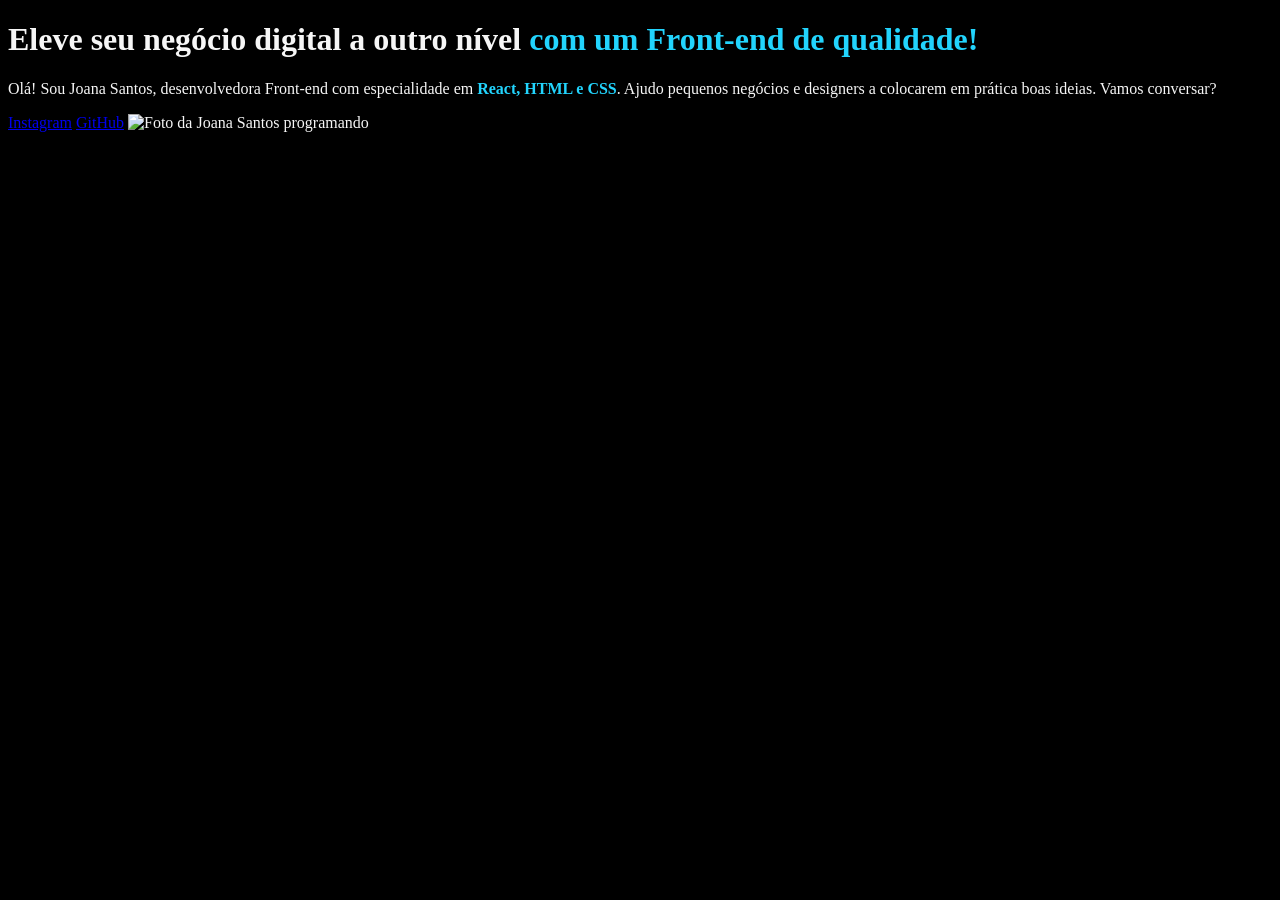
==== index.html @ cd68ab1d "Add files via upload" ====
<!DOCTYPE html>
<html lang="pt-br">
<head>
    <meta charset="UTF-8"> 
    <meta http-equiv="X-UA-Compatible" content="IE=edge">
    <meta name="viewport" content="width=device-width, initial-scale=1.0">
    <title>Portifolio</title>
    <link rel="stylesheet" href="style.css">
</head>
<body>
    <header></header>
    <main>
        <h1>
            Eleve seu negócio digital a outro nível 
            <strong>com um Front-end de qualidade!
            </strong></h1>
            <p>Olá! Sou Joana Santos, desenvolvedora 
            Front-end com especialidade em <strong>React, HTML e
            CSS</strong>. Ajudo pequenos negócios e designers a 
            colocarem em prática boas ideias. Vamos 
            conversar?</p>
            <a href="https://instagram.com/rafaballerini">Instagram</a>
            <a href="https://github.com/guilhermeonrails">GitHub</a>
            <img src="imagem.png" alt="Foto da Joana Santos programando">
    </main>
    <footer></footer>
</body>
</html>
---- style.css ----
body{
    background-color: #000000;
    color: #F6F6F6;
}

strong{
    color: #22D4FD;
}
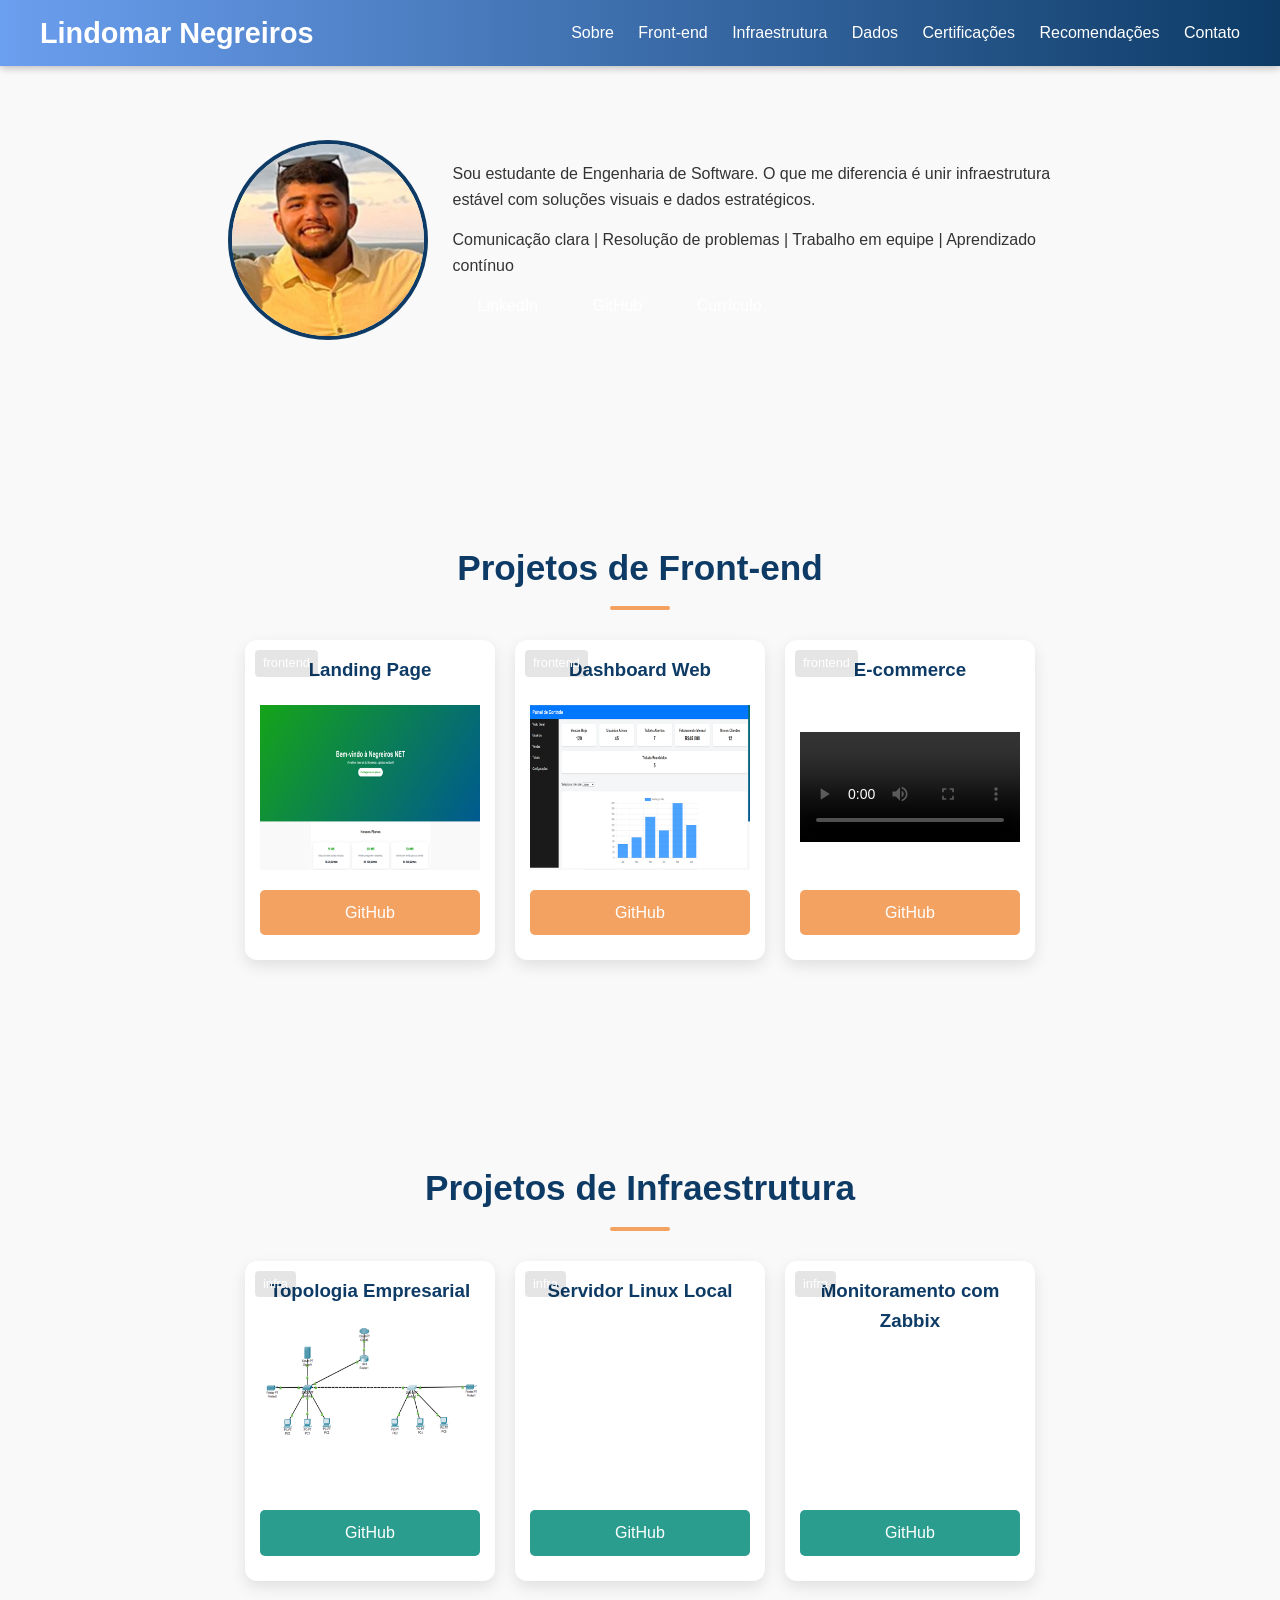
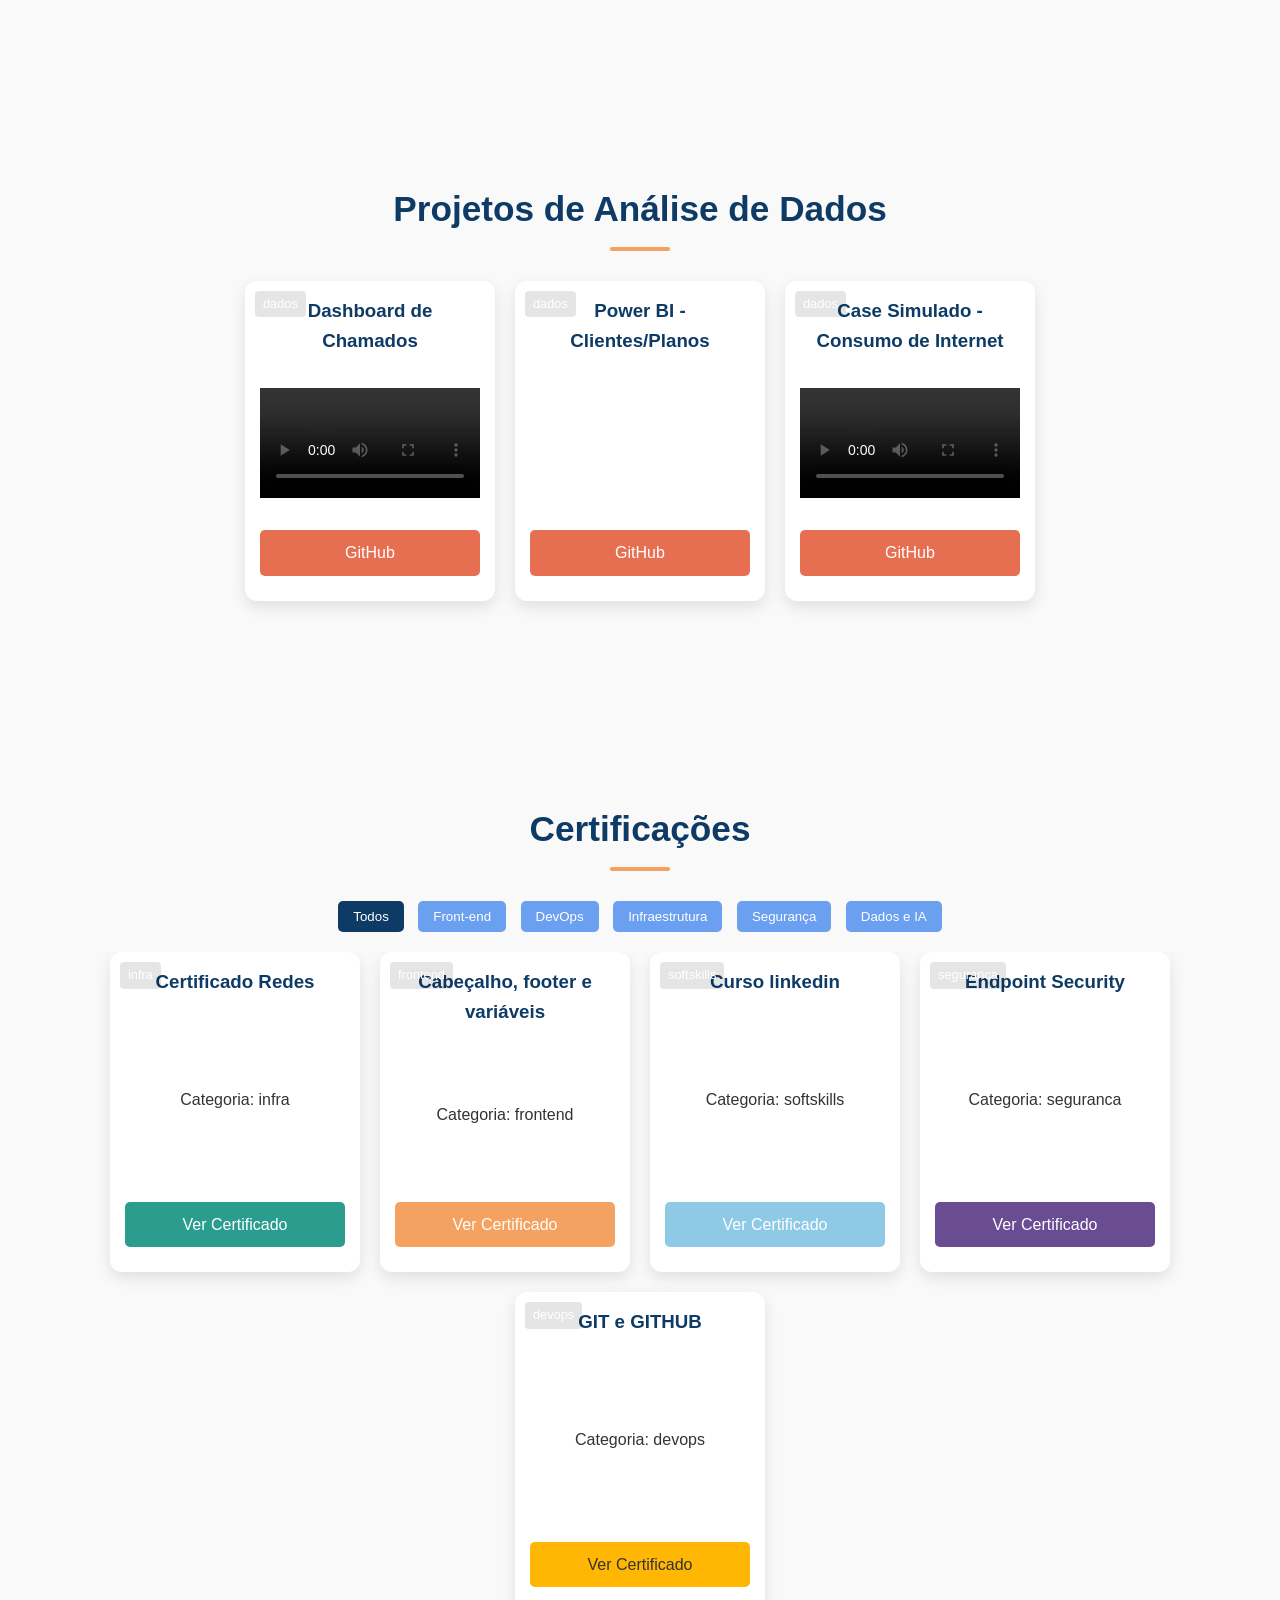
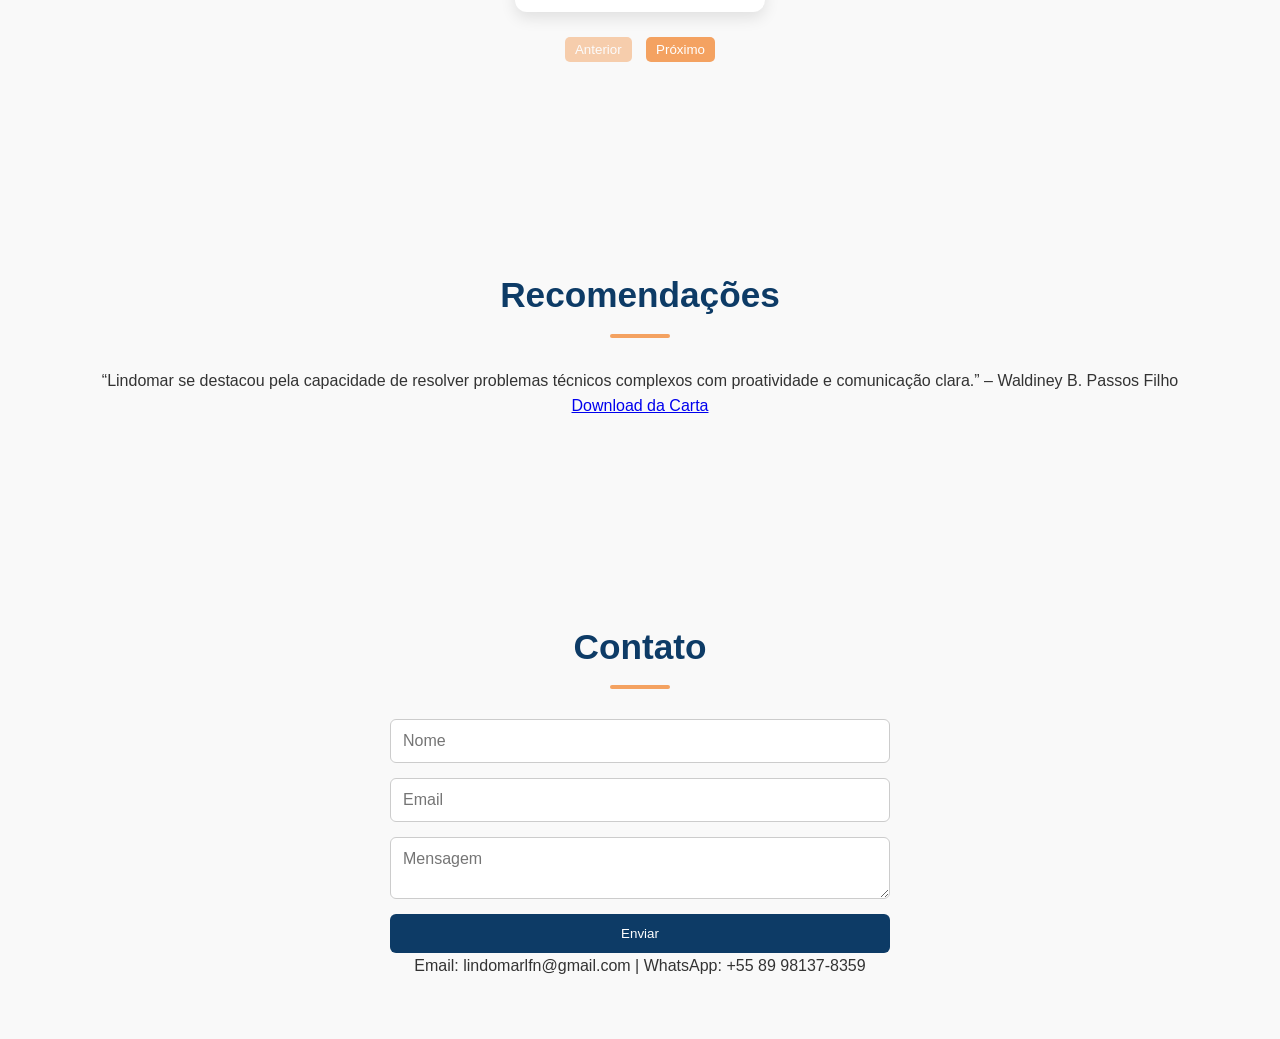
==== commit f0103ad7: "Initial commit - Portfolio" ====
--- a/index.html
+++ b/index.html
@@ -1,28 +1,87 @@
 <!DOCTYPE html>
-<html lang="pt-br">
+<html lang="pt-BR">
 <head>
-    <meta charset="UTF-8"> 
-    <meta http-equiv="X-UA-Compatible" content="IE=edge">
-    <meta name="viewport" content="width=device-width, initial-scale=1.0">
-    <title>Portifolio</title>
-    <link rel="stylesheet" href="style.css">
+  <meta charset="UTF-8">
+  <meta name="viewport" content="width=device-width, initial-scale=1.0">
+  <title>Portfólio Lindomar Negreiros</title>
+  <link rel="stylesheet" href="portfolio.css">
 </head>
 <body>
-    <header></header>
-    <main>
-        <h1>
-            Eleve seu negócio digital a outro nível 
-            <strong>com um Front-end de qualidade!
-            </strong></h1>
-            <p>Olá! Sou Joana Santos, desenvolvedora 
-            Front-end com especialidade em <strong>React, HTML e
-            CSS</strong>. Ajudo pequenos negócios e designers a 
-            colocarem em prática boas ideias. Vamos 
-            conversar?</p>
-            <a href="https://instagram.com/rafaballerini">Instagram</a>
-            <a href="https://github.com/guilhermeonrails">GitHub</a>
-            <img src="imagem.png" alt="Foto da Joana Santos programando">
-    </main>
-    <footer></footer>
+
+<header>
+  <div class="logo">Lindomar Negreiros</div>
+  <nav>
+    <a href="#sobre">Sobre</a>
+    <a href="#frontend">Front-end</a>
+    <a href="#infra">Infraestrutura</a>
+    <a href="#dados">Dados</a>
+    <a href="#certificacoes">Certificações</a>
+    <a href="#recomendacoes">Recomendações</a>
+    <a href="#contato">Contato</a>
+  </nav>
+</header>
+
+<section id="sobre">
+  <div class="container">
+    <img src="images/fotolf.png" alt="Foto de Lindomar" class="foto">
+    <div class="bio">
+      <p>Sou estudante de Engenharia de Software. O que me diferencia é unir infraestrutura estável com soluções visuais e dados estratégicos.</p>
+      <p>Comunicação clara | Resolução de problemas | Trabalho em equipe | Aprendizado contínuo</p>
+      <div class="botoes">
+        <a href="https://www.linkedin.com/in/lindomar-lopes-de-negreiros-filho-4540b8220/" target="_blank">LinkedIn</a>
+        <a href="https://github.com/Lfn22" target="_blank">GitHub</a>
+        <a href="curriculo.pdf" target="_blank">Currículo</a>
+      </div>
+    </div>
+  </div>
+</section>
+
+<section id="frontend">
+  <h2>Projetos de Front-end</h2>
+  <div class="cards-container"></div>
+</section>
+
+<section id="infra">
+  <h2>Projetos de Infraestrutura</h2>
+  <div class="cards-container"></div>
+</section>
+
+<section id="dados">
+  <h2>Projetos de Análise de Dados</h2>
+  <div class="cards-container"></div>
+</section>
+
+<section id="certificacoes">
+  <h2>Certificações</h2>
+  <div class="filters">
+    <button class="filter-btn active" data-category="all">Todos</button>
+    <button class="filter-btn" data-category="frontend">Front-end</button>
+    <button class="filter-btn" data-category="devops">DevOps</button>
+    <button class="filter-btn" data-category="infra">Infraestrutura</button>
+    <button class="filter-btn" data-category="seguranca">Segurança</button>
+    <button class="filter-btn" data-category="ia">Dados e IA</button>
+  </div>
+  <div class="cards-scroll"></div>
+  <div class="pagination"></div>
+</section>
+
+<section id="recomendacoes">
+  <h2>Recomendações</h2>
+  <p>“Lindomar se destacou pela capacidade de resolver problemas técnicos complexos com proatividade e comunicação clara.” – Waldiney B. Passos Filho</p>
+  <a href="cartarecomendacao.pdf" target="_blank">Download da Carta</a>
+</section>
+
+<section id="contato">
+  <h2>Contato</h2>
+  <form>
+    <input type="text" placeholder="Nome" required>
+    <input type="email" placeholder="Email" required>
+    <textarea placeholder="Mensagem" required></textarea>
+    <button type="submit">Enviar</button>
+  </form>
+  <p>Email: lindomarlfn@gmail.com | WhatsApp: +55 89 98137-8359</p>
+</section>
+
+<script src="portfolio.js"></script>
 </body>
-</html>+</html>
--- a/portfolio.css
+++ b/portfolio.css
@@ -0,0 +1,320 @@
+/* Reset básico e tipografia */
+* {
+  margin: 0;
+  padding: 0;
+  box-sizing: border-box;
+  font-family: 'Segoe UI', Tahoma, Geneva, Verdana, sans-serif;
+}
+
+body {
+  background-color: #f9f9f9;
+  color: #333;
+  scroll-behavior: smooth;
+  line-height: 1.6;
+}
+
+/* Header fixo */
+header {
+  position: fixed;
+  top: 0;
+  width: 100%;
+  background: linear-gradient(90deg, #6b9fef, #0d3b66);
+  display: flex;
+  justify-content: space-between;
+  align-items: center;
+  padding: 10px 40px;
+  z-index: 1000;
+  box-shadow: 0 2px 8px rgba(0,0,0,0.25);
+}
+
+header .logo {
+  font-size: 1.8rem;
+  font-weight: bold;
+  color: #fff;
+}
+
+header nav a {
+  color: #fff;
+  margin-left: 20px;
+  text-decoration: none;
+  font-weight: 500;
+  transition: all 0.3s;
+}
+
+header nav a:hover,
+header nav a:focus {
+  color: #f4a261;
+  outline: none;
+  transform: scale(1.05);
+}
+
+/* Seções */
+section {
+  padding: 140px 20px 60px;
+  text-align: center;
+}
+
+section h2 {
+  font-size: 2.2rem;
+  margin-bottom: 30px;
+  color: #0d3b66;
+  position: relative;
+}
+
+section h2::after {
+  content: "";
+  display: block;
+  width: 60px;
+  height: 4px;
+  margin: 10px auto 0;
+  background-color: #f4a261;
+  border-radius: 2px;
+}
+
+/* Container flexível */
+.container {
+  display: flex;
+  flex-wrap: wrap;
+  justify-content: center;
+  align-items: center;
+  gap: 25px;
+}
+
+/* Foto e bio */
+.foto {
+  width: 200px;
+  height: 200px;
+  border-radius: 50%;
+  object-fit: cover;
+  border: 4px solid #0d3b66;
+  transition: transform 0.3s;
+}
+
+.foto:hover {
+  transform: scale(1.05);
+}
+
+.bio {
+  max-width: 600px;
+  text-align: left;
+}
+
+.bio p {
+  margin-bottom: 15px;
+  font-size: 1rem;
+}
+
+/* Botões principais */
+.botoes a {
+  text-decoration: none;
+  padding: 10px 20px;
+  margin: 5px;
+  border-radius: 5px;
+  color: #fff;
+  font-weight: 500;
+  transition: all 0.3s;
+}
+
+.btn-linkedin { background-color: #0077b5; }
+.btn-linkedin:hover { background-color: #005983; }
+
+.btn-github { background-color: #333; }
+.btn-github:hover { background-color: #111; }
+
+.btn-curriculo { background-color: #f4a261; }
+.btn-curriculo:hover { background-color: #e07b39; }
+
+/* Cards de Projetos e Certificados */
+.cards-container, .cards-scroll {
+  display: flex;
+  flex-wrap: wrap;
+  justify-content: center;
+  gap: 20px;
+  align-items: stretch;
+}
+
+.card {
+  display: flex;
+  flex-direction: column;
+  justify-content: space-between;
+  background-color: #fff;
+  border-radius: 12px;
+  box-shadow: 0 6px 15px rgba(0,0,0,0.1);
+  width: 250px;
+  min-height: 320px;
+  padding: 15px;
+  text-align: center;
+  transition: transform 0.3s, box-shadow 0.3s;
+  position: relative;
+  overflow: hidden;
+}
+
+.card:hover {
+  transform: translateY(-8px);
+  box-shadow: 0 10px 25px rgba(0,0,0,0.2);
+}
+
+.card h3 {
+  margin-bottom: 10px;
+  color: #0d3b66;
+}
+
+/* Tag de categoria no card */
+.card::before {
+  content: attr(data-category);
+  position: absolute;
+  top: 10px;
+  left: 10px;
+  background-color: rgba(0,0,0,0.1);
+  color: #fff;
+  padding: 3px 8px;
+  border-radius: 4px;
+  font-size: 0.8rem;
+}
+
+/* Links dentro do card */
+.card a {
+  display: block;
+  margin: 10px 0;
+  text-decoration: none;
+  padding: 10px;
+  border-radius: 5px;
+  color: white;
+  font-weight: 500;
+  transition: all 0.3s;
+}
+
+/* Cores por categoria */
+.card.frontend a { background-color: #f4a261; }
+.card.frontend a:hover { background-color: #e07b39; }
+
+.card.infra a { background-color: #2a9d8f; }
+.card.infra a:hover { background-color: #21867a; }
+
+.card.dados a { background-color: #e76f51; }
+.card.dados a:hover { background-color: #d65a3b; }
+
+.card.softskills a { background-color: #8ecae6; }
+.card.softskills a:hover { background-color: #6faed9; }
+
+.card.devops a { background-color: #ffb703; color: #333; }
+.card.devops a:hover { background-color: #e6a000; }
+
+.card.seguranca a { background-color: #6a4c93; }
+.card.seguranca a:hover { background-color: #52387a; }
+
+/* Scroll horizontal */
+.cards-scroll {
+  overflow-x: auto;
+  padding-bottom: 20px;
+}
+
+.cards-scroll::-webkit-scrollbar {
+  height: 8px;
+}
+
+.cards-scroll::-webkit-scrollbar-thumb {
+  background-color: #0d3b66;
+  border-radius: 4px;
+}
+
+/* Filtros */
+.filters {
+  margin-bottom: 20px;
+}
+
+.filter-btn {
+  padding: 8px 15px;
+  margin: 0 5px;
+  cursor: pointer;
+  border: none;
+  border-radius: 5px;
+  background-color: #6b9fef;
+  color: white;
+  transition: all 0.3s;
+}
+
+.filter-btn.active, .filter-btn:hover {
+  background-color: #0d3b66;
+}
+
+/* Paginação */
+.pagination button {
+  padding: 5px 10px;
+  margin: 5px;
+  border: none;
+  border-radius: 5px;
+  cursor: pointer;
+  background-color: #f4a261;
+  color: white;
+  transition: all 0.3s;
+}
+
+.pagination button:disabled {
+  opacity: 0.5;
+  cursor: default;
+}
+
+/* Contato */
+form {
+  max-width: 500px;
+  margin: 0 auto;
+  display: flex;
+  flex-direction: column;
+  gap: 15px;
+}
+
+form input, form textarea {
+  padding: 12px;
+  border-radius: 6px;
+  border: 1px solid #ccc;
+  font-size: 1rem;
+}
+
+form input:focus, form textarea:focus {
+  outline: 2px solid #f4a261;
+}
+
+form button {
+  padding: 12px;
+  border-radius: 6px;
+  border: none;
+  background-color: #0d3b66;
+  color: white;
+  font-weight: 500;
+  cursor: pointer;
+  transition: all 0.3s;
+}
+
+form button:hover {
+  background-color: #07335a;
+}
+
+/* Responsividade */
+@media(max-width:768px){
+  .container {
+    flex-direction: column;
+  }
+  .foto {
+    width: 150px;
+    height: 150px;
+  }
+  .cards-container, .cards-scroll {
+    justify-content: center;
+  }
+}
+
+@media(max-width:480px){
+  .cards-container, .cards-scroll {
+    flex-direction: column;
+    align-items: center;
+  }
+  .card {
+    width: 90%;
+    min-height: auto;
+  }
+  .botoes a {
+    padding: 8px 15px;
+    margin: 5px 0;
+  }
+}
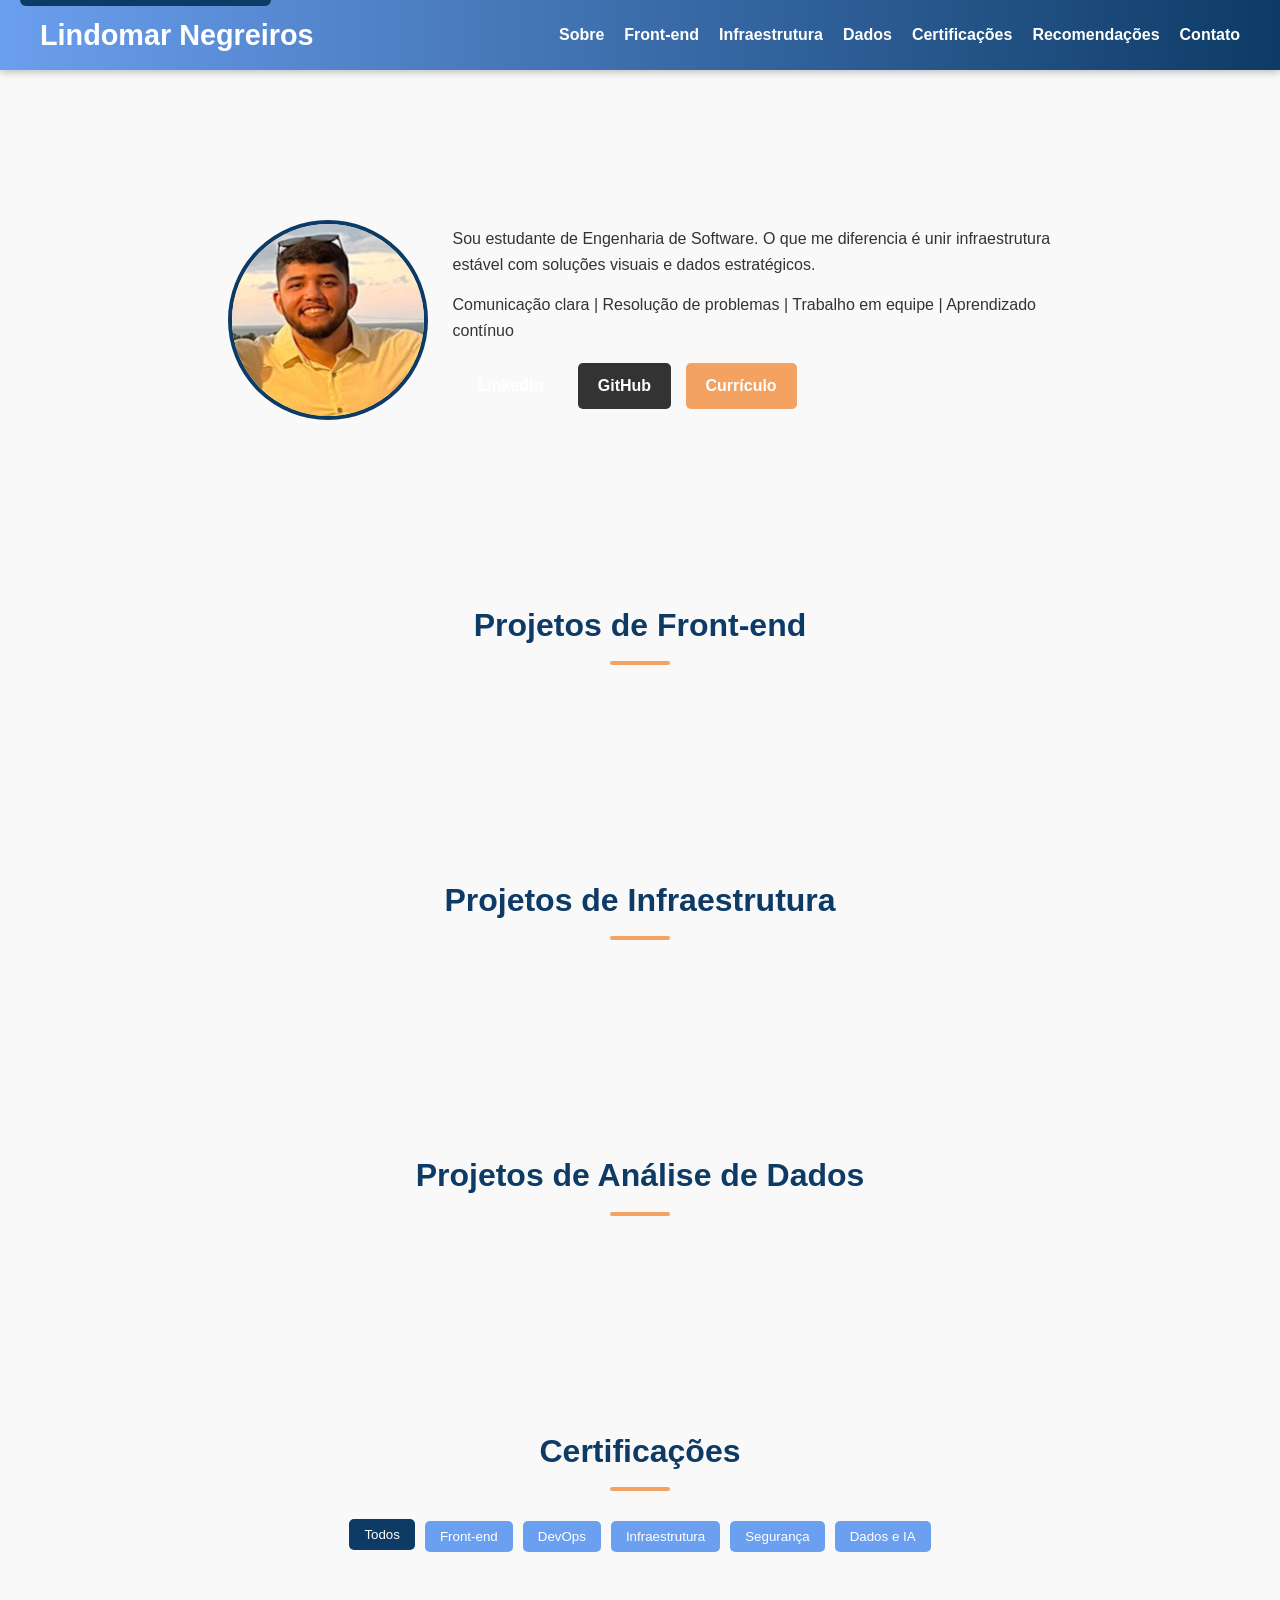
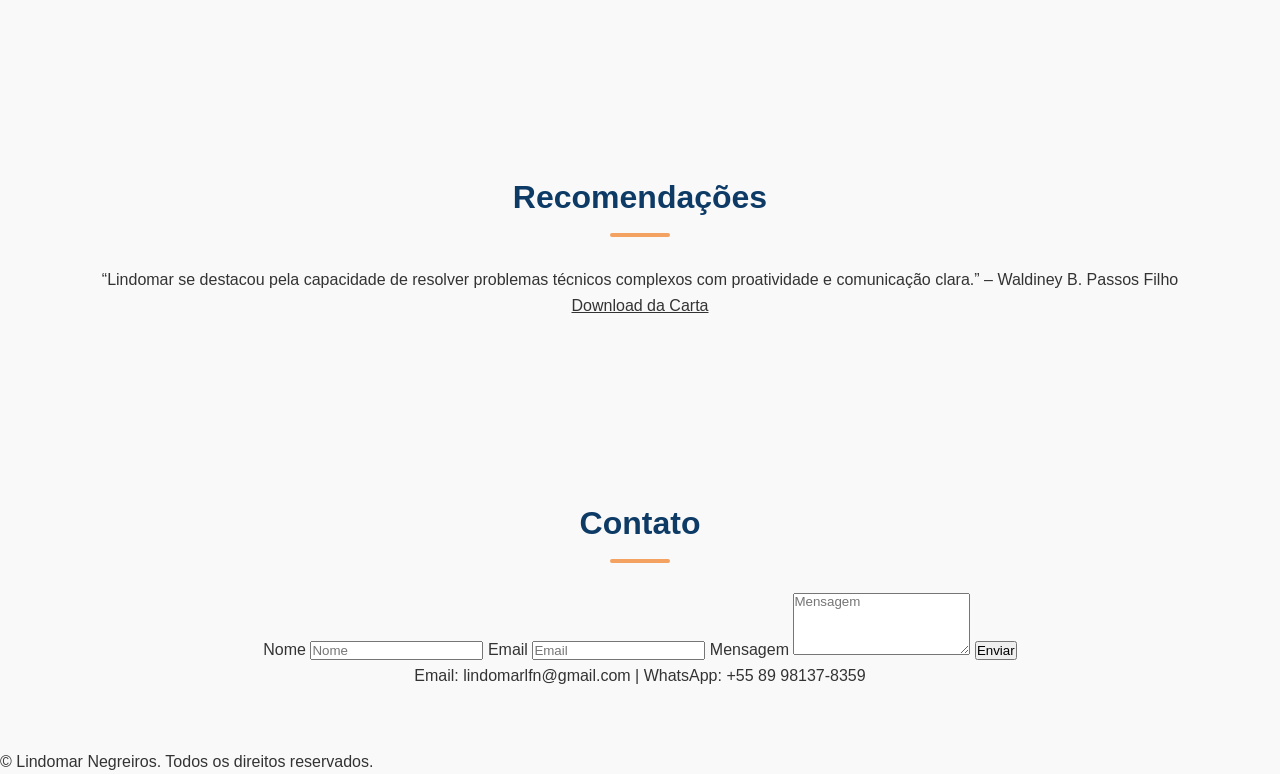
==== commit a54632f5: "Atualizações de código e melhorias de usabilidade" ====
--- a/index.html
+++ b/index.html
@@ -1,87 +1,205 @@
-<!DOCTYPE html>
+<!doctype html>
 <html lang="pt-BR">
-<head>
-  <meta charset="UTF-8">
-  <meta name="viewport" content="width=device-width, initial-scale=1.0">
-  <title>Portfólio Lindomar Negreiros</title>
-  <link rel="stylesheet" href="portfolio.css">
-</head>
-<body>
-
-<header>
-  <div class="logo">Lindomar Negreiros</div>
-  <nav>
-    <a href="#sobre">Sobre</a>
-    <a href="#frontend">Front-end</a>
-    <a href="#infra">Infraestrutura</a>
-    <a href="#dados">Dados</a>
-    <a href="#certificacoes">Certificações</a>
-    <a href="#recomendacoes">Recomendações</a>
-    <a href="#contato">Contato</a>
-  </nav>
-</header>
-
-<section id="sobre">
-  <div class="container">
-    <img src="images/fotolf.png" alt="Foto de Lindomar" class="foto">
-    <div class="bio">
-      <p>Sou estudante de Engenharia de Software. O que me diferencia é unir infraestrutura estável com soluções visuais e dados estratégicos.</p>
-      <p>Comunicação clara | Resolução de problemas | Trabalho em equipe | Aprendizado contínuo</p>
-      <div class="botoes">
-        <a href="https://www.linkedin.com/in/lindomar-lopes-de-negreiros-filho-4540b8220/" target="_blank">LinkedIn</a>
-        <a href="https://github.com/Lfn22" target="_blank">GitHub</a>
-        <a href="curriculo.pdf" target="_blank">Currículo</a>
-      </div>
-    </div>
-  </div>
-</section>
-
-<section id="frontend">
-  <h2>Projetos de Front-end</h2>
-  <div class="cards-container"></div>
-</section>
-
-<section id="infra">
-  <h2>Projetos de Infraestrutura</h2>
-  <div class="cards-container"></div>
-</section>
-
-<section id="dados">
-  <h2>Projetos de Análise de Dados</h2>
-  <div class="cards-container"></div>
-</section>
-
-<section id="certificacoes">
-  <h2>Certificações</h2>
-  <div class="filters">
-    <button class="filter-btn active" data-category="all">Todos</button>
-    <button class="filter-btn" data-category="frontend">Front-end</button>
-    <button class="filter-btn" data-category="devops">DevOps</button>
-    <button class="filter-btn" data-category="infra">Infraestrutura</button>
-    <button class="filter-btn" data-category="seguranca">Segurança</button>
-    <button class="filter-btn" data-category="ia">Dados e IA</button>
-  </div>
-  <div class="cards-scroll"></div>
-  <div class="pagination"></div>
-</section>
-
-<section id="recomendacoes">
-  <h2>Recomendações</h2>
-  <p>“Lindomar se destacou pela capacidade de resolver problemas técnicos complexos com proatividade e comunicação clara.” – Waldiney B. Passos Filho</p>
-  <a href="cartarecomendacao.pdf" target="_blank">Download da Carta</a>
-</section>
+  <head>
+    <meta charset="UTF-8" />
+    <meta name="viewport" content="width=device-width, initial-scale=1.0" />
+    <meta
+      name="description"
+      content="Portfólio de Lindomar Negreiros com projetos em front-end, infraestrutura, dados e certificações."
+    />
+    <meta name="theme-color" content="#0d3b66" />
+    <meta property="og:title" content="Portfólio | Lindomar Negreiros" />
+    <meta
+      property="og:description"
+      content="Projetos, certificações e contato de Lindomar Negreiros, estudante de Engenharia de Software."
+    />
+    <meta property="og:type" content="website" />
+    <meta property="og:url" content="https://lfn22.github.io/portfolio" />
+    <meta property="og:image" content="images/fotolf.png" />
+    <meta name="twitter:card" content="summary_large_image" />
+    <title>Portfólio Lindomar Negreiros</title>
+    <link rel="icon" href="images/favicon.svg" type="image/svg+xml" />
+    <link rel="stylesheet" href="portfolio.css" />
+  </head>
+  <body>
+    <a href="#principal" class="skip-link">Pular para o conteúdo principal</a>
+  <header>
+          <div class="logo">Lindomar Negreiros</div>
+      <nav aria-label="Seções principais">
+        <ul>
+          <li><a href="#sobre">Sobre</a></li>
+          <li><a href="#frontend">Front-end</a></li>
+          <li><a href="#infra">Infraestrutura</a></li>
+          <li><a href="#dados">Dados</a></li>
+          <li><a href="#certificacoes">Certificações</a></li>
+          <li><a href="#recomendacoes">Recomendações</a></li>
+          <li><a href="#contato">Contato</a></li>
+        </ul>
+      </nav>
+    </header>
+
+ <main id="principal">
+      <section id="sobre">
+        <div class="container">
+          <img src="images/fotolf.png" alt="Foto de Lindomar" class="foto" />
+          <div class="bio">
+            <p>
+              Sou estudante de Engenharia de Software. O que me diferencia é
+              unir infraestrutura estável com soluções visuais e dados
+              estratégicos.
+            </p>
+            <p>
+              Comunicação clara | Resolução de problemas | Trabalho em equipe |
+              Aprendizado contínuo
+            </p>
+            <div class="botoes">
+              <a
+                class="btn-linkedin"
+                href="https://www.linkedin.com/in/lindomar-lopes-de-negreiros-filho-4540b8220/"
+                target="_blank"
+                rel="noopener noreferrer"
+                >LinkedIn</a
+              >
+              <a
+                class="btn-github"
+                href="https://github.com/Lfn22"
+                target="_blank"
+                rel="noopener noreferrer"
+                >GitHub</a
+              >
+              <a
+                class="btn-curriculo"
+                href="curriculo.pdf"
+                target="_blank"
+                rel="noopener noreferrer"
+                >Currículo</a
+              >
+            </div>
+          </div>
+        </div>
+      </section>
+
+      <section id="frontend">
+        <h2>Projetos de Front-end</h2>
+        <div class="cards-container"></div>
+      </section>
+
+      <section id="infra">
+        <h2>Projetos de Infraestrutura</h2>
+        <div class="cards-container"></div>
+      </section>
+
+      <section id="dados">
+        <h2>Projetos de Análise de Dados</h2>
+        <div class="cards-container"></div>
+      </section>
+
+     <section id="certificacoes">
+        <h2>Certificações</h2>
+        <div class="filters">
+          <button
+            class="filter-btn active"
+            data-category="all"
+            aria-pressed="true"
+          >
+            Todos
+          </button>
+          <button
+            class="filter-btn"
+            data-category="frontend"
+            aria-pressed="false"
+          >
+            Front-end
+          </button>
+          <button
+            class="filter-btn"
+            data-category="devops"
+            aria-pressed="false"
+          >
+            DevOps
+          </button>
+          <button class="filter-btn" data-category="infra" aria-pressed="false">
+            Infraestrutura
+          </button>
+          <button
+            class="filter-btn"
+            data-category="seguranca"
+            aria-pressed="false"
+          >
+            Segurança
+          </button>
+          <button class="filter-btn" data-category="ia" aria-pressed="false">
+            Dados e IA
+          </button>
+        </div>
+        <div class="cards-scroll" aria-live="polite"></div>
+        <div class="pagination"></div>
+      </section>
+
+ <section id="recomendacoes">
+        <h2>Recomendações</h2>
+        <p>
+          “Lindomar se destacou pela capacidade de resolver problemas técnicos
+          complexos com proatividade e comunicação clara.” – Waldiney B. Passos
+          Filho
+        </p>
+        <a
+          href="cartarecomendacao.pdf"
+          target="_blank"
+          rel="noopener noreferrer"
+          >Download da Carta</a
+        >
+      </section>
+
 
 <section id="contato">
-  <h2>Contato</h2>
-  <form>
-    <input type="text" placeholder="Nome" required>
-    <input type="email" placeholder="Email" required>
-    <textarea placeholder="Mensagem" required></textarea>
-    <button type="submit">Enviar</button>
-  </form>
-  <p>Email: lindomarlfn@gmail.com | WhatsApp: +55 89 98137-8359</p>
-</section>
-
-<script src="portfolio.js"></script>
-</body>
-</html>
+        <h2>Contato</h2>
+        <form
+          action="https://formsubmit.co/lindomarlfn@gmail.com"
+          method="POST"
+        >
+          <label for="nome">Nome</label>
+          <input
+            id="nome"
+            name="name"
+            type="text"
+            placeholder="Nome"
+            required
+            autocomplete="name"
+          />
+
+     <label for="email">Email</label>
+          <input
+            id="email"
+            name="email"
+            type="email"
+            placeholder="Email"
+            required
+            autocomplete="email"
+          />
+
+          <label for="mensagem">Mensagem</label>
+          <textarea
+            id="mensagem"
+            name="message"
+            placeholder="Mensagem"
+            required
+            rows="4"
+          ></textarea>
+
+          <button type="submit">Enviar</button>
+        </form>
+        <p>Email: lindomarlfn@gmail.com | WhatsApp: +55 89 98137-8359</p>
+      </section>
+    </main>
+
+    <footer>
+      <p>
+        &copy; <span id="ano-atual"></span> Lindomar Negreiros. Todos os
+        direitos reservados.
+      </p>
+    </footer>
+
+    <script type="module" src="js/index.js"></script>
+  </body>
+</html>
--- a/portfolio.css
+++ b/portfolio.css
@@ -3,7 +3,11 @@
   margin: 0;
   padding: 0;
   box-sizing: border-box;
-  font-family: 'Segoe UI', Tahoma, Geneva, Verdana, sans-serif;
+ font-family: "Segoe UI", Tahoma, Geneva, Verdana, sans-serif;
+}
+
+:root {
+  color-scheme: light;
 }
 
 body {
@@ -12,6 +16,40 @@
   scroll-behavior: smooth;
   line-height: 1.6;
 }
+a {
+  color: inherit;
+}
+
+a:focus-visible,
+button:focus-visible,
+input:focus-visible,
+textarea:focus-visible {
+  outline: 3px solid #f4a261;
+  outline-offset: 3px;
+}
+
+img,
+video {
+  max-width: 100%;
+  display: block;
+}
+
+.skip-link {
+  position: absolute;
+  top: -40px;
+  left: 20px;
+  background-color: #0d3b66;
+  color: #fff;
+  padding: 10px 15px;
+  border-radius: 6px;
+  transition: top 0.3s ease;
+  z-index: 1100;
+}
+
+.skip-link:focus {
+  top: 10px;
+}
+
 
 /* Header fixo */
 header {
@@ -22,9 +60,9 @@
   display: flex;
   justify-content: space-between;
   align-items: center;
-  padding: 10px 40px;
+  padding: 12px 40px;
   z-index: 1000;
-  box-shadow: 0 2px 8px rgba(0,0,0,0.25);
+  box-shadow: 0 2px 8px rgba(0, 0, 0, 0.25);
 }
 
 header .logo {
@@ -33,29 +71,63 @@
   color: #fff;
 }
 
+header nav ul {
+  display: flex;
+  gap: 20px;
+  list-style: none;
+}
+
+
 header nav a {
   color: #fff;
-  margin-left: 20px;
   text-decoration: none;
-  font-weight: 500;
-  transition: all 0.3s;
+  font-weight: 600;
+  padding: 8px 0;
+  position: relative;
+  transition: color 0.3s ease;
+}
+
+header nav a::after {
+  content: "";
+  position: absolute;
+  left: 0;
+  bottom: -6px;
+  width: 100%;
+  height: 2px;
+  background-color: #f4a261;
+  transform: scaleX(0);
+  transform-origin: left;
+  transition: transform 0.3s ease;
+}
 }
 
 header nav a:hover,
-header nav a:focus {
+header nav a:focus-visible
+header nav a:focus-visible {
   color: #f4a261;
-  outline: none;
-  transform: scale(1.05);
-}
+  }
+
+header nav a:hover::after,
+header nav a:focus-visible::after,
+header nav a.active::after {
+  transform: scaleX(1);
+}
+
+main {
+  padding-top: 100px;
+}
+
 
 /* Seções */
 section {
-  padding: 140px 20px 60px;
+  padding: 120px 20px 60px;
   text-align: center;
+    scroll-margin-top: 6rem;
+
 }
 
 section h2 {
-  font-size: 2.2rem;
+  font-size: clamp(2rem, 2.5vw, 2.4rem);
   margin-bottom: 30px;
   color: #0d3b66;
   position: relative;
@@ -87,7 +159,7 @@
   border-radius: 50%;
   object-fit: cover;
   border: 4px solid #0d3b66;
-  transition: transform 0.3s;
+  transition: transform 0.3s ease;
 }
 
 .foto:hover {
@@ -111,27 +183,49 @@
   margin: 5px;
   border-radius: 5px;
   color: #fff;
-  font-weight: 500;
-  transition: all 0.3s;
-}
-
-.btn-linkedin { background-color: #0077b5; }
-.btn-linkedin:hover { background-color: #005983; }
-
-.btn-github { background-color: #333; }
-.btn-github:hover { background-color: #111; }
-
-.btn-curriculo { background-color: #f4a261; }
-.btn-curriculo:hover { background-color: #e07b39; }
+ font-weight: 600;
+  transition:
+    transform 0.3s ease,
+    background-color 0.3s ease;
+  display: inline-block;
+}
+
+.btn-github {
+  background-color: #333;
+}
+.btn-github:hover {
+  background-color: #111;
+}
+
+.btn-github {
+  background-color: #333;
+}
+.btn-github:hover {
+  background-color: #111;
+}
+
+.btn-curriculo {
+  background-color: #f4a261;
+}
+.btn-curriculo:hover {
+  background-color: #e07b39;
+}
 
 /* Cards de Projetos e Certificados */
-.cards-container, .cards-scroll {
-  display: flex;
+.cards-container,
+.cards-scroll {
+
+display: flex;
   flex-wrap: wrap;
   justify-content: center;
   gap: 20px;
   align-items: stretch;
 }
+
+.cards-container {
+  flex-wrap: wrap;
+}
+
 
 .card {
   display: flex;
@@ -139,33 +233,37 @@
   justify-content: space-between;
   background-color: #fff;
   border-radius: 12px;
-  box-shadow: 0 6px 15px rgba(0,0,0,0.1);
-  width: 250px;
+  box-shadow: 0 6px 15px rgba(0, 0, 0, 0.1);
+  width: 260px;
   min-height: 320px;
-  padding: 15px;
+  padding: 18px;
   text-align: center;
-  transition: transform 0.3s, box-shadow 0.3s;
+  transition:
+    transform 0.3s ease,
+    box-shadow 0.3s ease;
   position: relative;
   overflow: hidden;
 }
 
 .card:hover {
   transform: translateY(-8px);
-  box-shadow: 0 10px 25px rgba(0,0,0,0.2);
+  box-shadow: 0 10px 25px rgba(0, 0, 0, 0.2);
 }
 
 .card h3 {
   margin-bottom: 10px;
   color: #0d3b66;
+    font-size: 1.1rem;
+
 }
 
 /* Tag de categoria no card */
 .card::before {
   content: attr(data-category);
   position: absolute;
-  top: 10px;
-  left: 10px;
-  background-color: rgba(0,0,0,0.1);
+  top: 12px;
+  left: 12px;
+  background-color: rgba(13, 59, 102, 0.85);
   color: #fff;
   padding: 3px 8px;
   border-radius: 4px;
@@ -173,40 +271,117 @@
 }
 
 /* Links dentro do card */
-.card a {
-  display: block;
-  margin: 10px 0;
+  .preview-media {
+  width: 100%;
+  border-radius: 10px;
+  margin-top: 10px;
+  box-shadow: 0 4px 12px rgba(0, 0, 0, 0.1);
+}
+
+.preview-media[controls] {
+  background-color: #000;
+}
+
+.media-fallback {
+  font-size: 0.8rem;
+  color: #f4a261;
+  margin-top: 8px;
+}
+
+.card-caption {
+  margin-top: 12px;
+  font-size: 0.95rem;
+}
+
+.btn-card {
+  display: inline-block;
+  margin: 12px auto 0;
   text-decoration: none;
-  padding: 10px;
+  padding: 10px 18px;
   border-radius: 5px;
   color: white;
-  font-weight: 500;
-  transition: all 0.3s;
+ font-weight: 600;
+  transition:
+    transform 0.3s ease,
+    background-color 0.3s ease;
 }
 
 /* Cores por categoria */
-.card.frontend a { background-color: #f4a261; }
-.card.frontend a:hover { background-color: #e07b39; }
-
-.card.infra a { background-color: #2a9d8f; }
-.card.infra a:hover { background-color: #21867a; }
-
-.card.dados a { background-color: #e76f51; }
-.card.dados a:hover { background-color: #d65a3b; }
-
-.card.softskills a { background-color: #8ecae6; }
-.card.softskills a:hover { background-color: #6faed9; }
-
-.card.devops a { background-color: #ffb703; color: #333; }
-.card.devops a:hover { background-color: #e6a000; }
-
-.card.seguranca a { background-color: #6a4c93; }
-.card.seguranca a:hover { background-color: #52387a; }
+.btn-card:hover {
+  transform: translateY(-2px);
+}
+
+.card.frontend .btn-card {
+  background-color: #f4a261;
+}
+.card.frontend .btn-card:hover {
+  background-color: #e07b39;
+}
+
+.card.infra .btn-card {
+  background-color: #2a9d8f;
+}
+.card.infra .btn-card:hover {
+  background-color: #21867a;
+}
+
+.card.dados .btn-card {
+  background-color: #e76f51;
+}
+.card.dados .btn-card:hover {
+  background-color: #d65a3b;
+}
+
+.card.softskills .btn-card {
+  background-color: #8ecae6;
+}
+.card.softskills .btn-card:hover {
+  background-color: #6faed9;
+}
+
+.card.devops .btn-card {
+  background-color: #ffb703;
+  color: #333;
+}
+.card.devops .btn-card:hover {
+  background-color: #e6a000;
+}
+
+.card.seguranca .btn-card {
+  background-color: #6a4c93;
+}
+.card.seguranca .btn-card:hover {
+  background-color: #52387a;
+}
+
+.card.ia .btn-card {
+  background-color: #4361ee;
+}
+.card.ia .btn-card:hover {
+  background-color: #3347b7;
+}
+
+.empty-state {
+  max-width: 320px;
+  background-color: rgba(13, 59, 102, 0.08);
+  color: #0d3b66;
+  padding: 30px;
+  border-radius: 12px;
+  font-weight: 600;
+}
+
 
 /* Scroll horizontal */
 .cards-scroll {
   overflow-x: auto;
   padding-bottom: 20px;
+    flex-wrap: nowrap;
+  scroll-snap-type: x mandatory;
+}
+
+.cards-scroll .card {
+  flex: 0 0 auto;
+  scroll-snap-align: start;
 }
 
 .cards-scroll::-webkit-scrollbar {
@@ -221,58 +396,94 @@
 /* Filtros */
 .filters {
   margin-bottom: 20px;
+    display: flex;
+  flex-wrap: wrap;
+  gap: 10px;
+  justify-content: center;
 }
 
 .filter-btn {
   padding: 8px 15px;
-  margin: 0 5px;
   cursor: pointer;
   border: none;
   border-radius: 5px;
   background-color: #6b9fef;
   color: white;
-  transition: all 0.3s;
-}
-
-.filter-btn.active, .filter-btn:hover {
+    transition:
+    transform 0.3s ease,
+    background-color 0.3s ease;
+}
+
+.filter-btn:hover,
+.filter-btn:focus-visible,
+.filter-btn.active {
   background-color: #0d3b66;
+  transform: translateY(-2px);
 }
 
 /* Paginação */
 .pagination button {
-  padding: 5px 10px;
-  margin: 5px;
+.pagination {
+  display: flex;
+  align-items: center;
+  justify-content: center;
+  gap: 12px;
+  margin-top: 15px;
+}
+
+.pagination-btn {
+  padding: 8px 14px;
   border: none;
   border-radius: 5px;
   cursor: pointer;
   background-color: #f4a261;
   color: white;
-  transition: all 0.3s;
-}
-
-.pagination button:disabled {
+  font-weight: 600;
+  transition:
+    transform 0.3s ease,
+    background-color 0.3s ease;
+}
+
+ 
+  background-color: #e07b39;
+  transform: translateY(-2px);
+
+.pagination-btn:disabled {
   opacity: 0.5;
   cursor: default;
-}
-
-/* Contato */
+  transform: none;
+}
+
+.pagination-status {
+  font-weight: 600;
+}
+
+/* Contato */.pagination-btn:hover:not(:disabled)
 form {
   max-width: 500px;
   margin: 0 auto;
   display: flex;
   flex-direction: column;
   gap: 15px;
-}
-
-form input, form textarea {
+  text-align: left;
+}
+
+form label {
+  font-weight: 600;
+}
+
+form input,
+form textarea {
   padding: 12px;
   border-radius: 6px;
   border: 1px solid #ccc;
   font-size: 1rem;
 }
 
-form input:focus, form textarea:focus {
-  outline: 2px solid #f4a261;
+
+form input:focus,
+form textarea:focus {
+  border-color: #0d3b66;
 }
 
 form button {
@@ -281,40 +492,96 @@
   border: none;
   background-color: #0d3b66;
   color: white;
-  font-weight: 500;
+  font-weight: 600;
   cursor: pointer;
-  transition: all 0.3s;
+  transition:
+    transform 0.3s ease,
+    background-color 0.3s ease;
 }
 
 form button:hover {
   background-color: #07335a;
-}
-
-/* Responsividade */
-@media(max-width:768px){
-  .container {
+  transform: translateY(-2px);
+}
+
+footer {
+  padding: 30px 20px;
+  text-align: center;
+  background-color: #0d3b66;
+  color: #fff;
+}
+@media (max-width: 900px) {
+  header {
     flex-direction: column;
+    gap: 15px;
+    padding: 18px 20px;
   }
   .foto {
     width: 150px;
     height: 150px;
   }
   .cards-container, .cards-scroll {
+
+  header nav ul {
+    flex-wrap: wrap;
     justify-content: center;
   }
 }
 
 @media(max-width:480px){
   .cards-container, .cards-scroll {
+@media (max-width: 768px) {
+  .container {
     flex-direction: column;
     align-items: center;
   }
+
+  .foto {
+    width: 160px;
+    height: 160px;
+  }
+}
+
+@media (max-width: 540px) {
+  main {
+    padding-top: 120px;
+  }
+
+  section {
+    padding: 100px 16px 50px;
+  }
+
   .card {
     width: 90%;
     min-height: auto;
-  }
+    width: min(320px, 90vw);
+  }
+
+  .cards-scroll {
+    padding-bottom: 10px;
+  }
+
+  header nav ul {
+    gap: 12px;
+  }
+
   .botoes a {
     padding: 8px 15px;
+    padding: 8px 16px;
     margin: 5px 0;
   }
 }
+
+@media (prefers-reduced-motion: reduce) {
+  *,
+  *::before,
+  *::after {
+    animation-duration: 0.01ms !important;
+    animation-iteration-count: 1 !important;
+    transition-duration: 0.01ms !important;
+    scroll-behavior: auto !important;
+  }
+}
+
+
+}
